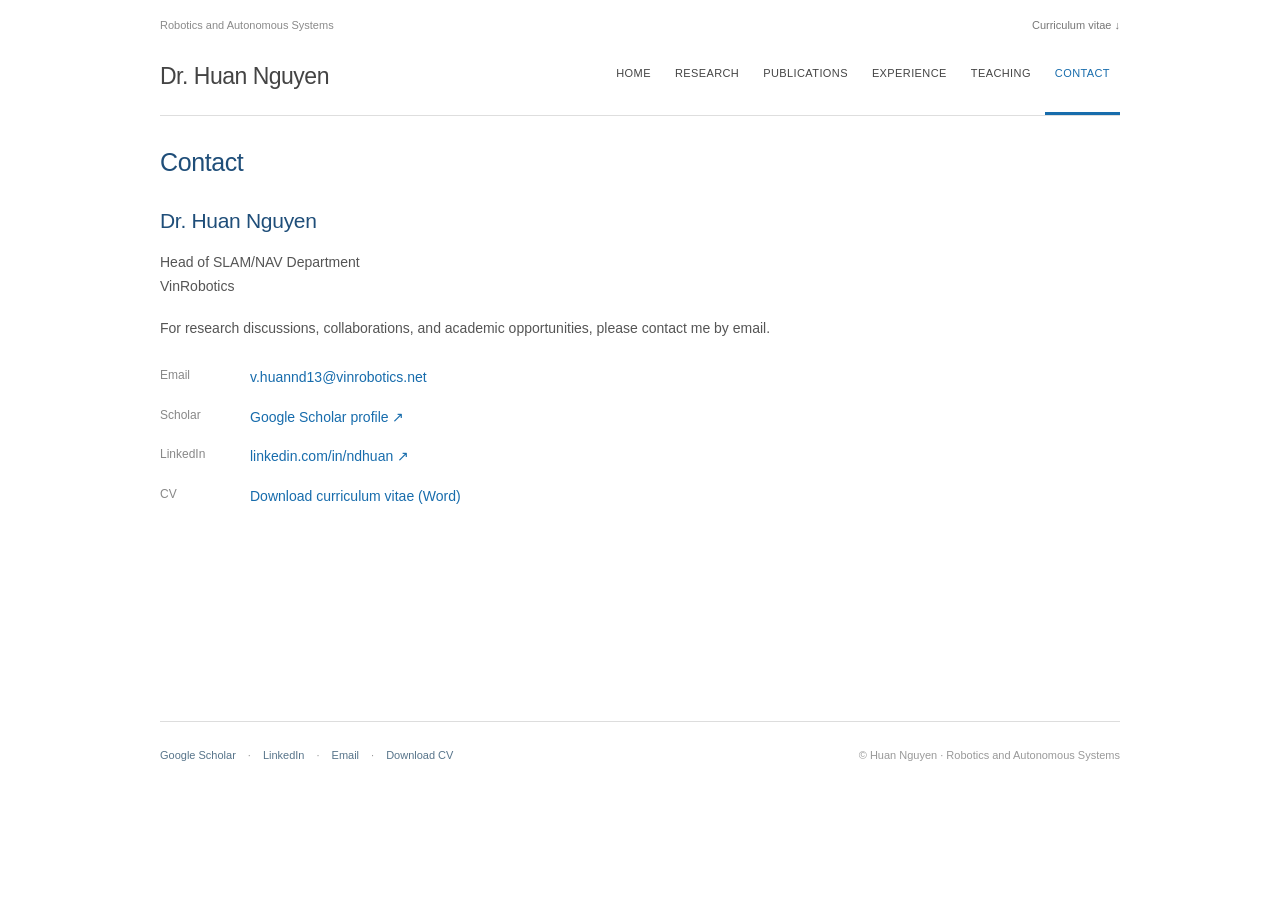
==== contact.html @ 54a2c850 "initial commit" ====
<!doctype html><html lang="en"><head><meta charset="utf-8"><meta name="viewport" content="width=device-width,initial-scale=1"><meta name="description" content="Huan Nguyen — robotics researcher. Research in planning, control, perception, aerial manipulation, and field robotics."><title>Contact | Dr. Huan Nguyen</title><link rel="stylesheet" href="style.css"></head><body><a class="skip" href="#content">Skip to content</a><div class="site"><div class="topline"><span>Robotics and Autonomous Systems</span><a href="Huan_Nguyen_CV.docx" download>Curriculum vitae ↓</a></div><header><a class="name" href="index.html">Dr. Huan Nguyen</a><nav aria-label="Main navigation"><a href="index.html">Home</a><a href="research.html">Research</a><a href="publications.html">Publications</a><a href="experience.html">Experience</a><a href="teaching.html">Teaching</a><a href="contact.html" class="active" aria-current="page">Contact</a></nav></header><main id="content"><h1>Contact</h1><div class="contact-layout"><section><h2>Dr. Huan Nguyen</h2><p>Head of SLAM/NAV Department<br>VinRobotics</p><p>For research discussions, collaborations, and academic opportunities, please contact me by email.</p><dl><dt>Email</dt><dd><a href="mailto:v.huannd13@vinrobotics.net">v.huannd13@vinrobotics.net</a></dd><dt>Scholar</dt><dd><a href="https://scholar.google.com/citations?user=hG-4CgwAAAAJ&amp;hl=en" target="_blank" rel="noopener">Google Scholar profile ↗</a></dd><dt>LinkedIn</dt><dd><a href="https://www.linkedin.com/in/ndhuan" target="_blank" rel="noopener">linkedin.com/in/ndhuan ↗</a></dd><dt>CV</dt><dd><a href="Huan_Nguyen_CV.docx" download>Download curriculum vitae (Word)</a></dd></dl></section></div></main><footer><div><a href="https://scholar.google.com/citations?user=hG-4CgwAAAAJ&amp;hl=en" target="_blank" rel="noopener">Google Scholar</a><span>·</span><a href="https://www.linkedin.com/in/ndhuan" target="_blank" rel="noopener">LinkedIn</a><span>·</span><a href="mailto:v.huannd13@vinrobotics.net">Email</a><span>·</span><a href="Huan_Nguyen_CV.docx" download>Download CV</a></div><p>© Huan Nguyen · Robotics and Autonomous Systems</p></footer></div><script src="app.js"></script></body></html>
---- style.css ----
*{box-sizing:border-box}html{scroll-behavior:smooth;scroll-padding-top:20px}body{margin:0;background:#fff;color:#555;font:14px/1.75 'Segoe UI','Helvetica Neue',Arial,sans-serif}a{color:#176cac;text-decoration:none}a:hover{color:#114875;text-decoration:underline}a,button,input{outline-offset:4px}.site{max-width:1020px;padding:0 30px;margin:auto}.topline{display:flex;justify-content:space-between;padding:16px 0 12px;font-size:11px;color:#8a8a8a}.topline a{color:#777}header{display:flex;align-items:center;justify-content:space-between;gap:20px;border-bottom:1px solid #dedede;margin-bottom:30px}.name{color:#444;font-size:23px;font-weight:400;letter-spacing:-.5px;white-space:nowrap;padding:9px 0 18px}nav{display:flex;gap:4px;align-self:stretch}nav a{font-size:11px;text-transform:uppercase;letter-spacing:.4px;color:#444;padding:17px 10px 15px;border-bottom:3px solid transparent}nav a.active{color:#176cac;border-color:#176cac}nav a:hover{background:#f5f5f5;text-decoration:none}main{min-height:530px}h1,h2,h3{font-weight:400;line-height:1.35;color:#1f4e79}h1{font-size:25px;margin:0 0 20px;letter-spacing:-.4px}h2{font-size:21px;margin:28px 0 14px;letter-spacing:-.3px}h3{font-size:16px;margin:18px 0 8px}p{margin:0 0 17px}strong{font-weight:600;color:#454545}.lead{font-size:15px;max-width:820px}ul{padding-left:21px;margin:0 0 20px}li{padding:3px 0}figure{margin:0}.research-banner{margin:0 0 30px}.research-banner img{display:block;width:100%;height:auto;border:1px solid #e3e3e3}.research-banner figcaption{font-size:10px;color:#888;margin-top:7px;line-height:1.5}.home-layout{display:grid;grid-template-columns:minmax(0,1fr) 235px;gap:38px}.home-layout article p{text-align:left}.home-layout h1{font-size:23px}.home-layout aside{border-left:1px solid #e4e4e4;padding-left:25px;font-size:12px}.home-layout aside h2{font-size:16px;margin:0 0 9px}.home-layout aside h2:not(:first-child){margin-top:24px}.home-layout aside p{margin-bottom:14px}.home-layout aside ul{padding-left:15px}.home-layout aside li{padding:2px 0}.muted{color:#888}.email{overflow-wrap:anywhere}.overview{border-top:1px solid #ddd;border-bottom:1px solid #ddd;display:grid;grid-template-columns:repeat(3,1fr);gap:32px;padding:21px 0 25px;margin:25px 0}.overview h2{margin:0 0 12px;font-size:21px}.overview p{font-size:12px;margin-bottom:12px}.overview a{font-size:12px}.recognition{font-size:13px}.recognition li{padding:6px 0}.research-topic{padding:0 0 18px;border-bottom:1px solid #ddd}.research-topic h2{font-size:22px}.research-topic p{max-width:890px}.appointment{font-weight:600;font-size:16px;margin-top:24px}.dates{font-size:12px;color:#888;margin-bottom:8px}.detail{margin-bottom:7px}.section-rule{border-top:1px solid #ddd;padding-top:22px;margin-top:32px}.education-entry{margin-bottom:22px}.education-entry h3{font-size:16px;margin-bottom:6px}.education-entry p{font-size:13px}.pub-tools{display:flex;gap:15px;justify-content:space-between;align-items:center;margin:24px 0 10px;border-top:1px solid #ddd;border-bottom:1px solid #ddd;padding:12px 0}.filters{display:flex;gap:4px}.filters button{font:12px 'Segoe UI',Arial,sans-serif;cursor:pointer;border:0;background:transparent;color:#666;padding:8px 10px}.filters button.active{color:#176cac;background:#edf3f7}.pub-tools input{padding:8px 10px;border:1px solid #d6d6d6;font:12px 'Segoe UI',Arial,sans-serif;width:210px}#count{font-size:11px}#empty{padding:20px 0}.reset{border:0;background:transparent;color:#176cac;cursor:pointer;font:inherit}.pub-group>h2{font-size:21px;border-bottom:1px solid #ddd;padding-bottom:10px;margin:26px 0 6px}.publication{display:grid;grid-template-columns:36px 1fr;gap:10px;padding:16px 0;border-bottom:1px solid #eee;scroll-margin-top:20px}.pub-id{color:#888;font-size:11px;padding-top:2px}.pub-title{font-size:14px;line-height:1.6}.authors{font-size:12px;margin:4px 0;color:#777;line-height:1.6}.venue{font-size:12px;margin:3px 0 0;color:#777;font-style:italic}.publication:target{background:#f2f6f9;box-shadow:-8px 0 #f2f6f9,8px 0 #f2f6f9}.publication[hidden],.pub-group[hidden]{display:none}dl{display:grid;grid-template-columns:75px 1fr;gap:15px;margin:25px 0}dt{color:#888;font-size:12px}dd{margin:0;overflow-wrap:anywhere}.contact-layout{max-width:660px}footer{border-top:1px solid #ddd;margin-top:45px;padding:24px 0 30px;font-size:11px;color:#999;display:flex;justify-content:space-between;gap:20px}footer div{display:flex;gap:12px;flex-wrap:wrap}footer p{margin:0}footer a{color:#57748a}.skip{position:absolute;top:-50px;background:#fff;padding:8px;z-index:2}.skip:focus{top:0}.sr{position:absolute;width:1px;height:1px;overflow:hidden;clip:rect(0,0,0,0)}@media(max-width:800px){.site{padding:0 25px}header{display:block}.name{display:block;padding:4px 0 9px;font-size:26px}nav{gap:7px}nav a{padding:10px 8px 12px;font-size:11px}.home-layout{grid-template-columns:1fr 200px;gap:25px}.home-layout aside{padding-left:20px}.pub-tools{flex-wrap:wrap}footer{display:block}footer p{margin-top:12px}}@media(max-width:560px){.site{padding:0 19px}.topline{font-size:10px;gap:12px}.name{font-size:25px}nav{display:flex;flex-wrap:wrap;gap:0;justify-content:space-between}nav a{font-size:10px;padding:10px 5px 11px;letter-spacing:0}header{margin-bottom:22px}.home-layout{display:block}.home-layout aside{border-left:0;border-top:1px solid #ddd;margin-top:25px;padding:20px 0;display:grid;grid-template-columns:1fr;gap:0}.home-layout aside ul{columns:2;column-gap:25px}.overview{grid-template-columns:1fr;gap:20px}.overview article+article{border-top:1px solid #eee;padding-top:20px}h1{font-size:24px}.research-banner{margin-bottom:23px}.research-banner figcaption{font-size:9px}.filters{flex-wrap:wrap;gap:1px}.filters button{font-size:11px;padding:7px}.pub-tools{gap:8px}.pub-tools label,.pub-tools input{width:100%}.publication{grid-template-columns:28px 1fr;gap:7px}.pub-title{font-size:14px}.authors,.venue{font-size:11px}dl{grid-template-columns:58px 1fr;gap:15px 8px}footer{margin-top:30px}.recognition{font-size:12px}}@media(prefers-reduced-motion:reduce){html{scroll-behavior:auto}}
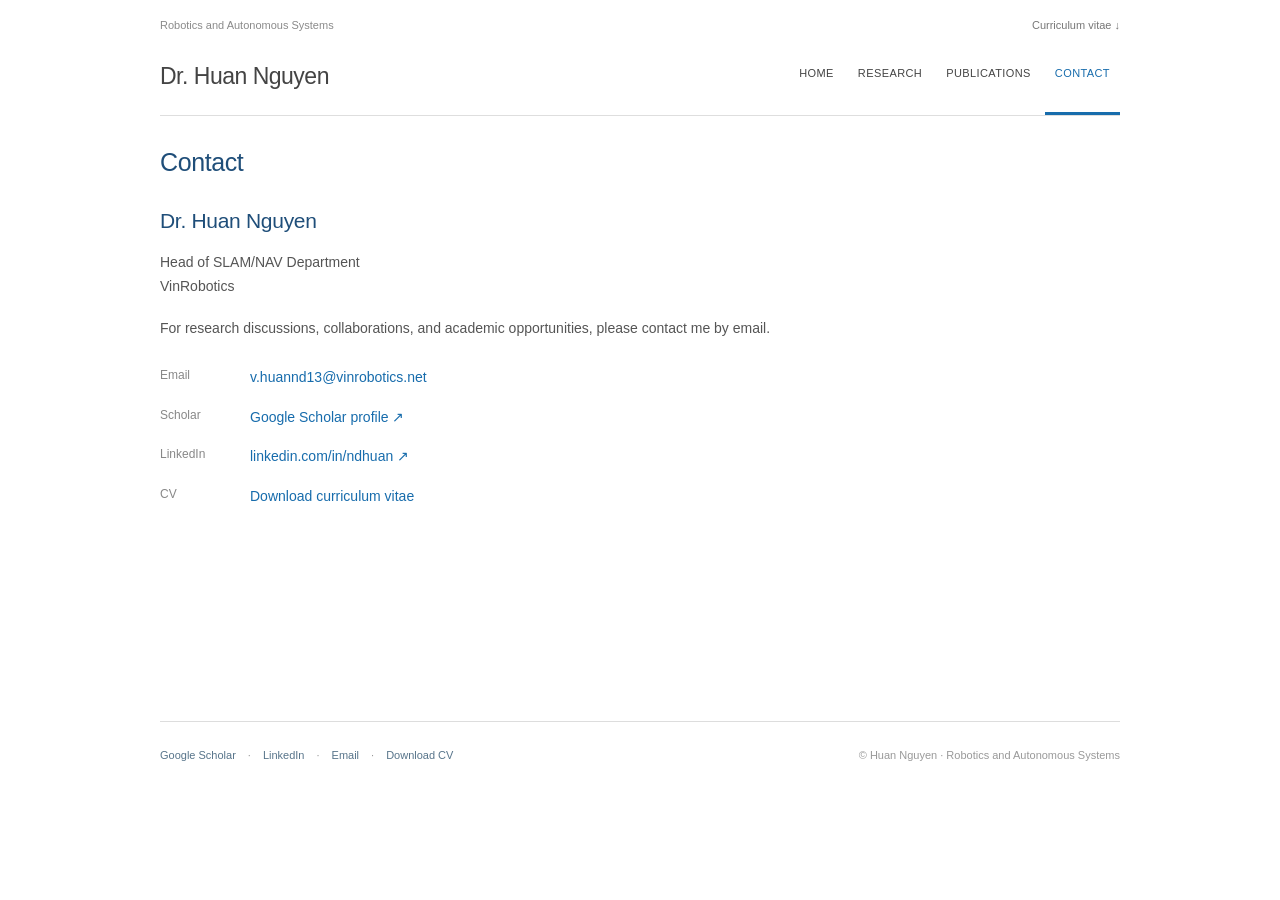
==== commit 329fb0c0: "update CV 2026" ====
--- a/contact.html
+++ b/contact.html
@@ -1 +1 @@
-<!doctype html><html lang="en"><head><meta charset="utf-8"><meta name="viewport" content="width=device-width,initial-scale=1"><meta name="description" content="Huan Nguyen — robotics researcher. Research in planning, control, perception, aerial manipulation, and field robotics."><title>Contact | Dr. Huan Nguyen</title><link rel="stylesheet" href="style.css"></head><body><a class="skip" href="#content">Skip to content</a><div class="site"><div class="topline"><span>Robotics and Autonomous Systems</span><a href="Huan_Nguyen_CV.docx" download>Curriculum vitae ↓</a></div><header><a class="name" href="index.html">Dr. Huan Nguyen</a><nav aria-label="Main navigation"><a href="index.html">Home</a><a href="research.html">Research</a><a href="publications.html">Publications</a><a href="experience.html">Experience</a><a href="teaching.html">Teaching</a><a href="contact.html" class="active" aria-current="page">Contact</a></nav></header><main id="content"><h1>Contact</h1><div class="contact-layout"><section><h2>Dr. Huan Nguyen</h2><p>Head of SLAM/NAV Department<br>VinRobotics</p><p>For research discussions, collaborations, and academic opportunities, please contact me by email.</p><dl><dt>Email</dt><dd><a href="mailto:v.huannd13@vinrobotics.net">v.huannd13@vinrobotics.net</a></dd><dt>Scholar</dt><dd><a href="https://scholar.google.com/citations?user=hG-4CgwAAAAJ&amp;hl=en" target="_blank" rel="noopener">Google Scholar profile ↗</a></dd><dt>LinkedIn</dt><dd><a href="https://www.linkedin.com/in/ndhuan" target="_blank" rel="noopener">linkedin.com/in/ndhuan ↗</a></dd><dt>CV</dt><dd><a href="Huan_Nguyen_CV.docx" download>Download curriculum vitae (Word)</a></dd></dl></section></div></main><footer><div><a href="https://scholar.google.com/citations?user=hG-4CgwAAAAJ&amp;hl=en" target="_blank" rel="noopener">Google Scholar</a><span>·</span><a href="https://www.linkedin.com/in/ndhuan" target="_blank" rel="noopener">LinkedIn</a><span>·</span><a href="mailto:v.huannd13@vinrobotics.net">Email</a><span>·</span><a href="Huan_Nguyen_CV.docx" download>Download CV</a></div><p>© Huan Nguyen · Robotics and Autonomous Systems</p></footer></div><script src="app.js"></script></body></html>+<!doctype html><html lang="en"><head><meta charset="utf-8"><meta name="viewport" content="width=device-width,initial-scale=1"><meta name="description" content="Huan Nguyen — robotics researcher. Research in planning, control, perception, aerial manipulation, and field robotics."><title>Contact | Dr. Huan Nguyen</title><link rel="stylesheet" href="style.css"></head><body><a class="skip" href="#content">Skip to content</a><div class="site"><div class="topline"><span>Robotics and Autonomous Systems</span><a href="HuanNguyen_CV.pdf" download>Curriculum vitae ↓</a></div><header><a class="name" href="index.html">Dr. Huan Nguyen</a><nav aria-label="Main navigation"><a href="index.html">Home</a><a href="research.html">Research</a><a href="publications.html">Publications</a><a href="contact.html" class="active" aria-current="page">Contact</a></nav></header><main id="content"><h1>Contact</h1><div class="contact-layout"><section><h2>Dr. Huan Nguyen</h2><p>Head of SLAM/NAV Department<br>VinRobotics</p><p>For research discussions, collaborations, and academic opportunities, please contact me by email.</p><dl><dt>Email</dt><dd><a href="mailto:v.huannd13@vinrobotics.net">v.huannd13@vinrobotics.net</a></dd><dt>Scholar</dt><dd><a href="https://scholar.google.com/citations?user=hG-4CgwAAAAJ&amp;hl=en" target="_blank" rel="noopener">Google Scholar profile ↗</a></dd><dt>LinkedIn</dt><dd><a href="https://www.linkedin.com/in/ndhuan" target="_blank" rel="noopener">linkedin.com/in/ndhuan ↗</a></dd><dt>CV</dt><dd><a href="HuanNguyen_CV.pdf" download>Download curriculum vitae</a></dd></dl></section></div></main><footer><div><a href="https://scholar.google.com/citations?user=hG-4CgwAAAAJ&amp;hl=en" target="_blank" rel="noopener">Google Scholar</a><span>·</span><a href="https://www.linkedin.com/in/ndhuan" target="_blank" rel="noopener">LinkedIn</a><span>·</span><a href="mailto:v.huannd13@vinrobotics.net">Email</a><span>·</span><a href="HuanNguyen_CV.pdf" download>Download CV</a></div><p>© Huan Nguyen · Robotics and Autonomous Systems</p></footer></div><script src="app.js"></script></body></html>
--- a/style.css
+++ b/style.css
@@ -1 +1,17 @@
 *{box-sizing:border-box}html{scroll-behavior:smooth;scroll-padding-top:20px}body{margin:0;background:#fff;color:#555;font:14px/1.75 'Segoe UI','Helvetica Neue',Arial,sans-serif}a{color:#176cac;text-decoration:none}a:hover{color:#114875;text-decoration:underline}a,button,input{outline-offset:4px}.site{max-width:1020px;padding:0 30px;margin:auto}.topline{display:flex;justify-content:space-between;padding:16px 0 12px;font-size:11px;color:#8a8a8a}.topline a{color:#777}header{display:flex;align-items:center;justify-content:space-between;gap:20px;border-bottom:1px solid #dedede;margin-bottom:30px}.name{color:#444;font-size:23px;font-weight:400;letter-spacing:-.5px;white-space:nowrap;padding:9px 0 18px}nav{display:flex;gap:4px;align-self:stretch}nav a{font-size:11px;text-transform:uppercase;letter-spacing:.4px;color:#444;padding:17px 10px 15px;border-bottom:3px solid transparent}nav a.active{color:#176cac;border-color:#176cac}nav a:hover{background:#f5f5f5;text-decoration:none}main{min-height:530px}h1,h2,h3{font-weight:400;line-height:1.35;color:#1f4e79}h1{font-size:25px;margin:0 0 20px;letter-spacing:-.4px}h2{font-size:21px;margin:28px 0 14px;letter-spacing:-.3px}h3{font-size:16px;margin:18px 0 8px}p{margin:0 0 17px}strong{font-weight:600;color:#454545}.lead{font-size:15px;max-width:820px}ul{padding-left:21px;margin:0 0 20px}li{padding:3px 0}figure{margin:0}.research-banner{margin:0 0 30px}.research-banner img{display:block;width:100%;height:auto;border:1px solid #e3e3e3}.research-banner figcaption{font-size:10px;color:#888;margin-top:7px;line-height:1.5}.home-layout{display:grid;grid-template-columns:minmax(0,1fr) 235px;gap:38px}.home-layout article p{text-align:left}.home-layout h1{font-size:23px}.home-layout aside{border-left:1px solid #e4e4e4;padding-left:25px;font-size:12px}.home-layout aside h2{font-size:16px;margin:0 0 9px}.home-layout aside h2:not(:first-child){margin-top:24px}.home-layout aside p{margin-bottom:14px}.home-layout aside ul{padding-left:15px}.home-layout aside li{padding:2px 0}.muted{color:#888}.email{overflow-wrap:anywhere}.overview{border-top:1px solid #ddd;border-bottom:1px solid #ddd;display:grid;grid-template-columns:repeat(3,1fr);gap:32px;padding:21px 0 25px;margin:25px 0}.overview h2{margin:0 0 12px;font-size:21px}.overview p{font-size:12px;margin-bottom:12px}.overview a{font-size:12px}.recognition{font-size:13px}.recognition li{padding:6px 0}.research-topic{padding:0 0 18px;border-bottom:1px solid #ddd}.research-topic h2{font-size:22px}.research-topic p{max-width:890px}.appointment{font-weight:600;font-size:16px;margin-top:24px}.dates{font-size:12px;color:#888;margin-bottom:8px}.detail{margin-bottom:7px}.section-rule{border-top:1px solid #ddd;padding-top:22px;margin-top:32px}.education-entry{margin-bottom:22px}.education-entry h3{font-size:16px;margin-bottom:6px}.education-entry p{font-size:13px}.pub-tools{display:flex;gap:15px;justify-content:space-between;align-items:center;margin:24px 0 10px;border-top:1px solid #ddd;border-bottom:1px solid #ddd;padding:12px 0}.filters{display:flex;gap:4px}.filters button{font:12px 'Segoe UI',Arial,sans-serif;cursor:pointer;border:0;background:transparent;color:#666;padding:8px 10px}.filters button.active{color:#176cac;background:#edf3f7}.pub-tools input{padding:8px 10px;border:1px solid #d6d6d6;font:12px 'Segoe UI',Arial,sans-serif;width:210px}#count{font-size:11px}#empty{padding:20px 0}.reset{border:0;background:transparent;color:#176cac;cursor:pointer;font:inherit}.pub-group>h2{font-size:21px;border-bottom:1px solid #ddd;padding-bottom:10px;margin:26px 0 6px}.publication{display:grid;grid-template-columns:36px 1fr;gap:10px;padding:16px 0;border-bottom:1px solid #eee;scroll-margin-top:20px}.pub-id{color:#888;font-size:11px;padding-top:2px}.pub-title{font-size:14px;line-height:1.6}.authors{font-size:12px;margin:4px 0;color:#777;line-height:1.6}.venue{font-size:12px;margin:3px 0 0;color:#777;font-style:italic}.publication:target{background:#f2f6f9;box-shadow:-8px 0 #f2f6f9,8px 0 #f2f6f9}.publication[hidden],.pub-group[hidden]{display:none}dl{display:grid;grid-template-columns:75px 1fr;gap:15px;margin:25px 0}dt{color:#888;font-size:12px}dd{margin:0;overflow-wrap:anywhere}.contact-layout{max-width:660px}footer{border-top:1px solid #ddd;margin-top:45px;padding:24px 0 30px;font-size:11px;color:#999;display:flex;justify-content:space-between;gap:20px}footer div{display:flex;gap:12px;flex-wrap:wrap}footer p{margin:0}footer a{color:#57748a}.skip{position:absolute;top:-50px;background:#fff;padding:8px;z-index:2}.skip:focus{top:0}.sr{position:absolute;width:1px;height:1px;overflow:hidden;clip:rect(0,0,0,0)}@media(max-width:800px){.site{padding:0 25px}header{display:block}.name{display:block;padding:4px 0 9px;font-size:26px}nav{gap:7px}nav a{padding:10px 8px 12px;font-size:11px}.home-layout{grid-template-columns:1fr 200px;gap:25px}.home-layout aside{padding-left:20px}.pub-tools{flex-wrap:wrap}footer{display:block}footer p{margin-top:12px}}@media(max-width:560px){.site{padding:0 19px}.topline{font-size:10px;gap:12px}.name{font-size:25px}nav{display:flex;flex-wrap:wrap;gap:0;justify-content:space-between}nav a{font-size:10px;padding:10px 5px 11px;letter-spacing:0}header{margin-bottom:22px}.home-layout{display:block}.home-layout aside{border-left:0;border-top:1px solid #ddd;margin-top:25px;padding:20px 0;display:grid;grid-template-columns:1fr;gap:0}.home-layout aside ul{columns:2;column-gap:25px}.overview{grid-template-columns:1fr;gap:20px}.overview article+article{border-top:1px solid #eee;padding-top:20px}h1{font-size:24px}.research-banner{margin-bottom:23px}.research-banner figcaption{font-size:9px}.filters{flex-wrap:wrap;gap:1px}.filters button{font-size:11px;padding:7px}.pub-tools{gap:8px}.pub-tools label,.pub-tools input{width:100%}.publication{grid-template-columns:28px 1fr;gap:7px}.pub-title{font-size:14px}.authors,.venue{font-size:11px}dl{grid-template-columns:58px 1fr;gap:15px 8px}footer{margin-top:30px}.recognition{font-size:12px}}@media(prefers-reduced-motion:reduce){html{scroll-behavior:auto}}
+
+/* A text-led academic homepage with a compact research photograph. */
+.home-biography{max-width:900px;margin:8px auto 0;display:flow-root}
+.biography-text{font-size:15px;line-height:1.85;color:#50565b;display:flow-root}
+.biography-text h1{font-size:28px;margin:0 0 20px;padding-bottom:12px;border-bottom:1px solid #e3e7ea}
+.biography-text p{margin-bottom:21px}
+.biography-text .biography-intro{font-size:16px;line-height:1.85;margin-bottom:28px}
+.home-research-image{float:right;width:38%;max-width:340px;margin:4px 0 20px 32px}
+.home-research-image img{display:block;width:100%;height:auto;border:1px solid #e3e7ea}
+.home-research-image figcaption{font-size:11px;line-height:1.5;color:#85909a;margin-top:8px}
+@media(max-width:650px){.biography-text{font-size:14px;line-height:1.8}.biography-text .biography-intro{font-size:15px}.biography-text h1{font-size:25px}.home-research-image{float:none;width:100%;max-width:320px;margin:0 auto 24px}}
+
+.research-vision{font-size:16px;line-height:1.85;max-width:900px;margin:0 0 32px;color:#50565b}
+.research-video{width:100%;max-width:560px;aspect-ratio:16/9;margin:20px 0 10px;background:#f1f3f5}
+.research-video iframe{display:block;width:100%;height:100%;border:0}
+@media(max-width:560px){.research-vision{font-size:15px}.research-video{margin-top:16px}}
